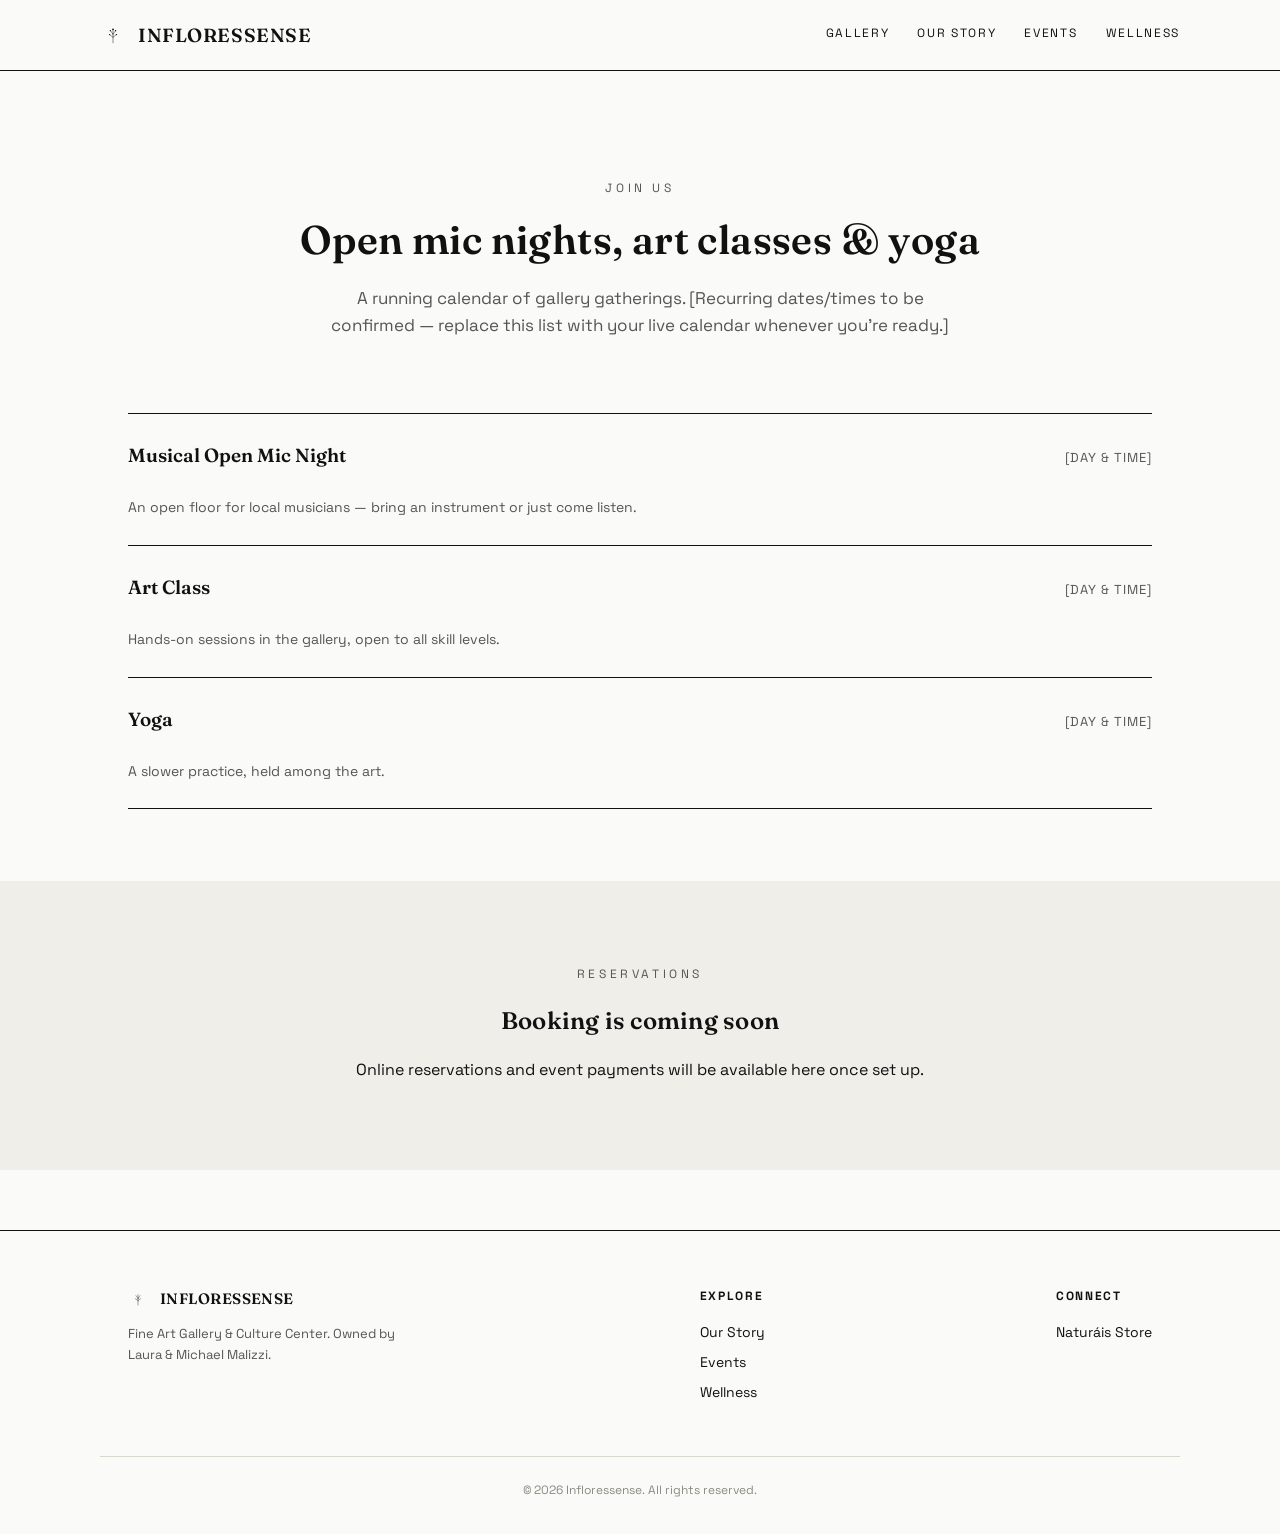
==== events.html @ fa317d66 "Initial Infloressense site: gallery homepage, owner story, events, wellness link-out Co-Authored-By:" ====
<!DOCTYPE html>
<html lang="en">
<head>
<meta charset="UTF-8">
<meta name="viewport" content="width=device-width, initial-scale=1.0">
<title>Events — Infloressense</title>
<meta name="description" content="Open mic nights, art classes, and yoga at Infloressense Fine Art Gallery & Culture Center.">
<link rel="preconnect" href="https://fonts.googleapis.com">
<link href="https://fonts.googleapis.com/css2?family=Fraunces:opsz,wght@9..144,500;9..144,600&family=Space+Grotesk:wght@400;500&display=swap" rel="stylesheet">
<link rel="stylesheet" href="css/style.css">
</head>
<body>

<header class="site-header">
  <div class="container header-inner">
    <a href="index.html" class="logo-mark">
      <svg width="26" height="26" viewBox="0 0 120 120" fill="none" stroke="#111111" stroke-width="2.2" stroke-linecap="round">
        <path d="M60 96 V56" /><path d="M60 70 L44 58" /><path d="M60 70 L76 58" />
        <path d="M60 56 L48 40" /><path d="M60 56 L72 40" /><path d="M60 56 L60 34" />
        <circle cx="44" cy="58" r="3" fill="#111111" stroke="none" /><circle cx="76" cy="58" r="3" fill="#111111" stroke="none" />
        <circle cx="48" cy="40" r="3" fill="#111111" stroke="none" /><circle cx="72" cy="40" r="3" fill="#111111" stroke="none" />
        <circle cx="60" cy="34" r="4" fill="#111111" stroke="none" />
      </svg>
      <span class="logo-word">Infloressense</span>
    </a>
    <nav class="main-nav">
      <a href="index.html">Gallery</a>
      <a href="story.html">Our Story</a>
      <a href="events.html">Events</a>
      <a href="wellness.html">Wellness</a>
    </nav>
    <button class="nav-toggle" aria-label="Toggle menu">&#9776;</button>
  </div>
</header>

<section class="hero" style="padding-bottom:40px;">
  <div class="container">
    <p class="eyebrow">Join Us</p>
    <h1 style="font-size:40px;">Open mic nights, art classes &amp; yoga</h1>
    <p class="lead">A running calendar of gallery gatherings. [Recurring dates/times to be confirmed — replace this list with your live calendar whenever you're ready.]</p>
  </div>
</section>

<section class="section" style="padding-top:0;">
  <div class="container">
    <div class="event-list">
      <div class="event-row">
        <span class="event-name">Musical Open Mic Night</span>
        <span class="event-when">[Day &amp; Time]</span>
        <p>An open floor for local musicians — bring an instrument or just come listen.</p>
      </div>
      <div class="event-row">
        <span class="event-name">Art Class</span>
        <span class="event-when">[Day &amp; Time]</span>
        <p>Hands-on sessions in the gallery, open to all skill levels.</p>
      </div>
      <div class="event-row">
        <span class="event-name">Yoga</span>
        <span class="event-when">[Day &amp; Time]</span>
        <p>A slower practice, held among the art.</p>
      </div>
    </div>
  </div>
</section>

<section class="section section-tan" style="text-align:center;">
  <div class="container">
    <p class="eyebrow">Reservations</p>
    <h2>Booking is coming soon</h2>
    <p class="lead">Online reservations and event payments will be available here once set up.</p>
  </div>
</section>

<footer class="site-footer">
  <div class="container footer-inner">
    <div class="footer-brand">
      <a href="index.html" class="logo-mark" style="margin-bottom:10px;">
        <svg width="20" height="20" viewBox="0 0 120 120" fill="none" stroke="#111111" stroke-width="2.4" stroke-linecap="round">
          <path d="M60 96 V56" /><path d="M60 70 L44 58" /><path d="M60 70 L76 58" />
          <path d="M60 56 L48 40" /><path d="M60 56 L72 40" /><path d="M60 56 L60 34" />
        </svg>
        <span class="logo-word" style="font-size:15px;">Infloressense</span>
      </a>
      <p>Fine Art Gallery &amp; Culture Center. Owned by Laura &amp; Michael Malizzi.</p>
    </div>
    <div class="footer-links">
      <h4>Explore</h4>
      <a href="story.html">Our Story</a>
      <a href="events.html">Events</a>
      <a href="wellness.html">Wellness</a>
    </div>
    <div class="footer-links">
      <h4>Connect</h4>
      <a href="https://naturais.us">Naturáis Store</a>
    </div>
  </div>
  <div class="container footer-bottom">
    &copy; 2026 Infloressense. All rights reserved.
  </div>
</footer>

</body>
</html>
---- css/style.css ----
:root{
  --ink:#111111;
  --paper:#FAFAF8;
  --tan:#EFEEE9;
  --line:#111111;
  --muted:#555555;
  --muted-2:#8A8A82;
}
*{box-sizing:border-box;}
body{
  margin:0;
  background:var(--paper);
  color:var(--ink);
  font-family:'Space Grotesk', sans-serif;
  line-height:1.6;
}
h1,h2,h3{
  font-family:'Fraunces', serif;
  font-weight:600;
  margin:0 0 .4em;
  letter-spacing:.01em;
}
a{color:var(--ink);}
.container{max-width:1080px;margin:0 auto;padding:0 28px;}

/* Header */
.site-header{
  border-bottom:1px solid var(--ink);
  background:var(--paper);
  position:sticky;top:0;z-index:20;
}
.header-inner{
  display:flex;align-items:center;justify-content:space-between;
  padding:20px 0;
}
.logo-mark{display:flex;align-items:center;gap:12px;text-decoration:none;color:var(--ink);}
.logo-mark svg{display:block;}
.logo-word{font-family:'Fraunces', serif;font-weight:600;font-size:19px;text-transform:uppercase;letter-spacing:.03em;}
.main-nav{display:flex;gap:28px;}
.main-nav a{
  font-size:12px;letter-spacing:.14em;text-transform:uppercase;
  text-decoration:none;color:var(--ink);
  padding-bottom:2px;border-bottom:1px solid transparent;
}
.main-nav a:hover{border-bottom-color:var(--ink);}
.nav-toggle{display:none;background:none;border:1px solid var(--ink);font-size:18px;padding:6px 10px;cursor:pointer;}

/* Hero */
.hero{
  padding:96px 0 84px;
  text-align:center;
}
.eyebrow{
  font-size:12px;letter-spacing:.3em;text-transform:uppercase;color:var(--muted);
  margin-bottom:18px;
}
.hero h1{
  font-size:48px;
  max-width:820px;margin:0 auto 22px;
  line-height:1.15;
}
.hero p.lead{
  max-width:640px;margin:0 auto 34px;
  font-size:17px;color:var(--muted);
}
.hero-mark{margin:0 auto 28px;}
.btn{
  display:inline-block;
  padding:14px 30px;
  border:1px solid var(--ink);
  text-decoration:none;
  color:var(--ink);
  font-size:12px;letter-spacing:.16em;text-transform:uppercase;
  transition:background .15s,color .15s;
}
.btn:hover{background:var(--ink);color:var(--paper);}
.btn-solid{background:var(--ink);color:var(--paper);}
.btn-solid:hover{background:var(--paper);color:var(--ink);}
.btn-row{display:flex;gap:16px;justify-content:center;flex-wrap:wrap;}

/* Sections */
.section{padding:72px 0;}
.section-tan{background:var(--tan);}
.section-head{text-align:center;max-width:720px;margin:0 auto 44px;}
.rule{width:64px;height:1px;background:var(--ink);margin:0 auto 28px;}

.concept-grid{
  display:grid;grid-template-columns:1fr 1fr;gap:56px;align-items:center;
}
.concept-grid .corner-frame{
  border:1px solid var(--ink);
  padding:40px;
  aspect-ratio:4/3;
  display:flex;align-items:center;justify-content:center;
  position:relative;
}
.concept-grid .corner-frame span{
  font-family:'Fraunces', serif;font-style:italic;font-size:20px;color:var(--muted);text-align:center;
}

.card-row{
  display:grid;grid-template-columns:repeat(3,1fr);gap:0;
  border-top:1px solid var(--ink);border-left:1px solid var(--ink);
}
.card{
  border-right:1px solid var(--ink);border-bottom:1px solid var(--ink);
  padding:36px 30px;
}
.card h3{font-size:18px;text-transform:uppercase;letter-spacing:.04em;margin-bottom:10px;}
.card p{color:var(--muted);font-size:14px;margin:0;}

/* Owners */
.owners{
  display:grid;grid-template-columns:1fr 1fr;gap:48px;margin-top:20px;
}
.owner-card{border:1px solid var(--ink);padding:36px;}
.owner-card h3{font-size:16px;text-transform:uppercase;letter-spacing:.06em;margin-bottom:14px;}
.owner-card p{font-size:15px;color:var(--muted);}

/* Events */
.event-list{border-top:1px solid var(--ink);}
.event-row{
  display:flex;justify-content:space-between;align-items:baseline;gap:20px;
  padding:26px 0;border-bottom:1px solid var(--ink);
  flex-wrap:wrap;
}
.event-row .event-name{font-family:'Fraunces', serif;font-weight:600;font-size:19px;}
.event-row .event-when{font-size:13px;letter-spacing:.08em;text-transform:uppercase;color:var(--muted);white-space:nowrap;}
.event-row p{margin:6px 0 0;color:var(--muted);font-size:14px;width:100%;}

/* Link-out cards */
.linkout-grid{display:grid;grid-template-columns:1fr 1fr;gap:28px;}
.linkout-card{border:1px solid var(--ink);padding:40px;text-align:center;}
.linkout-card h3{font-size:17px;text-transform:uppercase;letter-spacing:.04em;margin-bottom:12px;}
.linkout-card p{color:var(--muted);font-size:14px;margin-bottom:24px;}

/* Footer */
.site-footer{border-top:1px solid var(--ink);padding:56px 0 34px;margin-top:60px;background:var(--paper);}
.footer-inner{display:flex;justify-content:space-between;gap:40px;flex-wrap:wrap;}
.footer-brand p{color:var(--muted);font-size:13px;max-width:280px;}
.footer-links h4{font-size:12px;text-transform:uppercase;letter-spacing:.14em;margin:0 0 14px;}
.footer-links a{display:block;font-size:14px;margin-bottom:8px;text-decoration:none;color:var(--ink);}
.footer-links a:hover{text-decoration:underline;}
.footer-bottom{margin-top:44px;padding-top:24px;border-top:1px solid #d8d6cd;font-size:12px;color:var(--muted-2);text-align:center;}

@media (max-width:820px){
  .concept-grid,.owners,.linkout-grid{grid-template-columns:1fr;}
  .card-row{grid-template-columns:1fr;}
  .main-nav{display:none;}
  .nav-toggle{display:block;}
  .hero h1{font-size:34px;}
}
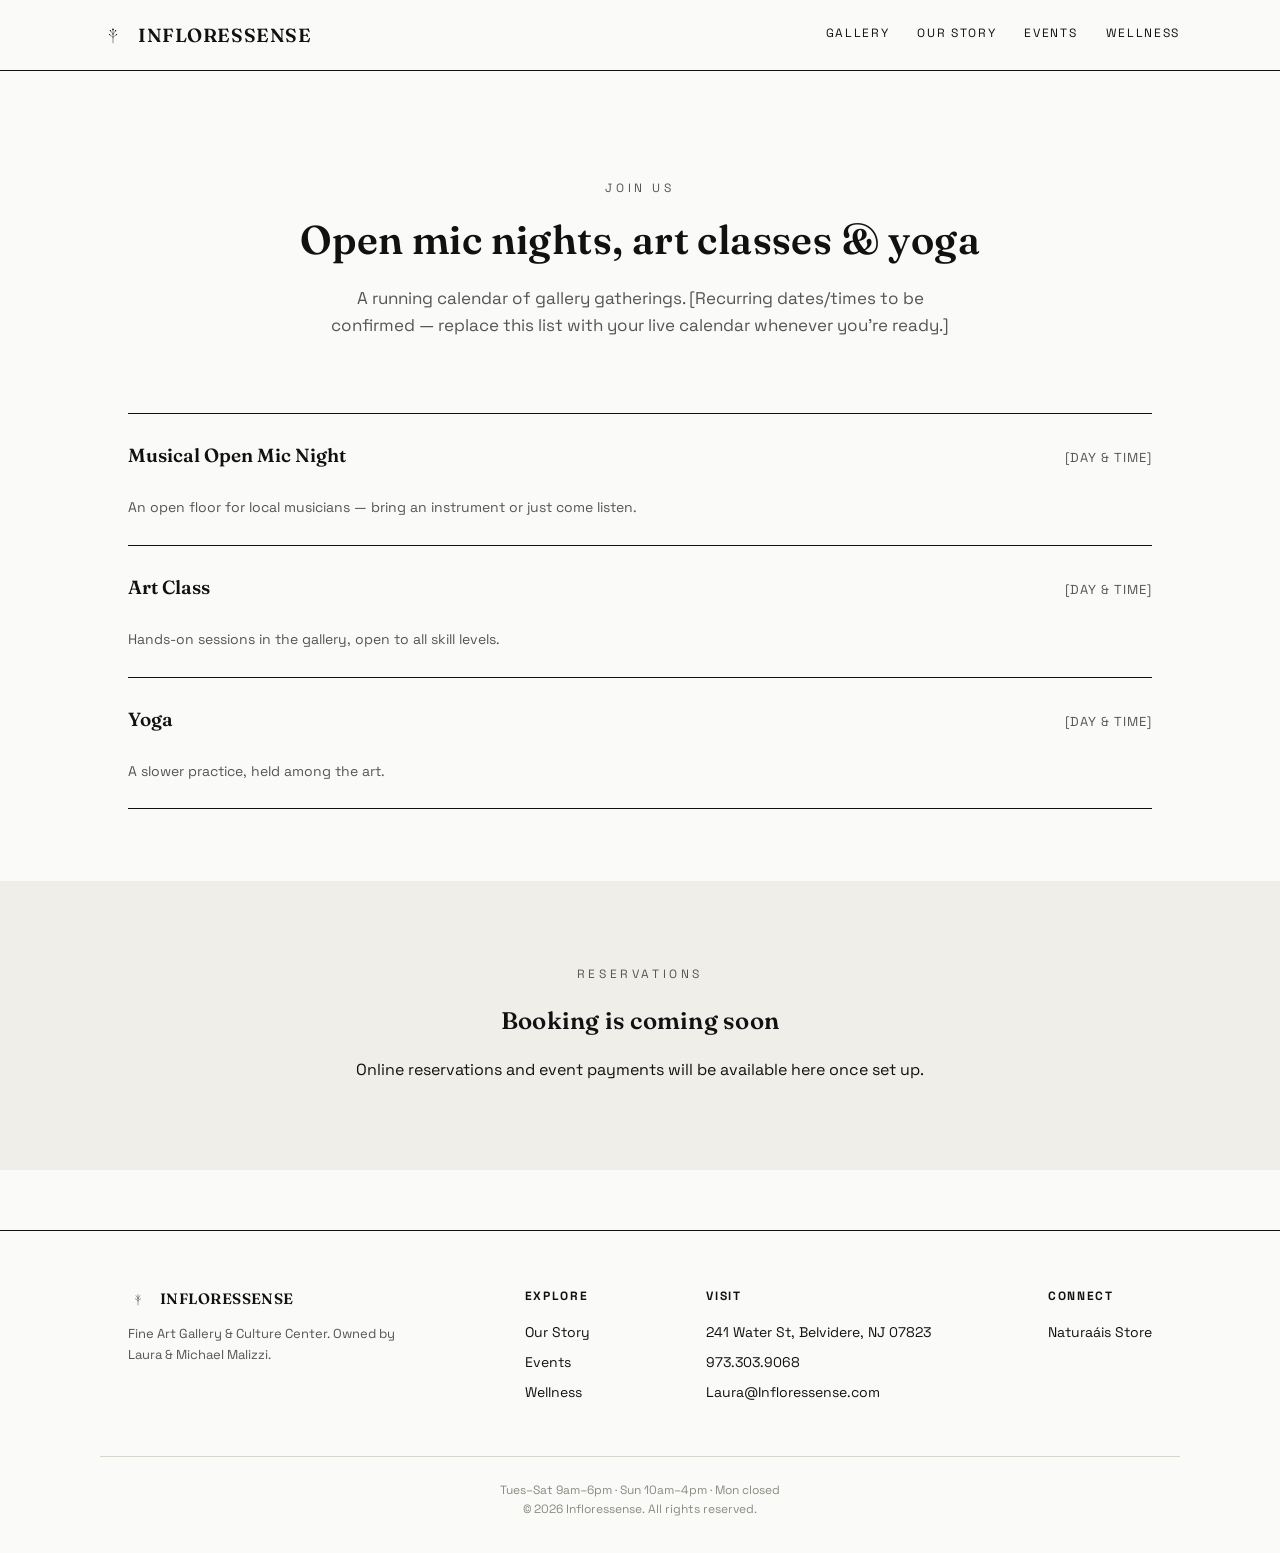
==== commit 87aeccf9: "Add real gallery hours, address, and contact info to footer Pulled from Infloressense's existing lis" ====
--- a/events.html
+++ b/events.html
@@ -90,11 +90,18 @@
       <a href="wellness.html">Wellness</a>
     </div>
     <div class="footer-links">
+      <h4>Visit</h4>
+      <a href="https://maps.google.com/?q=241+Water+St+Belvidere+NJ+07823" target="_blank" rel="noopener">241 Water St, Belvidere, NJ 07823</a>
+      <a href="tel:9733039068">973.303.9068</a>
+      <a href="mailto:Laura@Infloressense.com">Laura@Infloressense.com</a>
+    </div>
+    <div class="footer-links">
       <h4>Connect</h4>
-      <a href="https://naturais.us">Naturáis Store</a>
+      <a href="https://naturais.us">Naturaáis Store</a>
     </div>
   </div>
   <div class="container footer-bottom">
+    Tues&ndash;Sat 9am&ndash;6pm &middot; Sun 10am&ndash;4pm &middot; Mon closed<br>
     &copy; 2026 Infloressense. All rights reserved.
   </div>
 </footer>
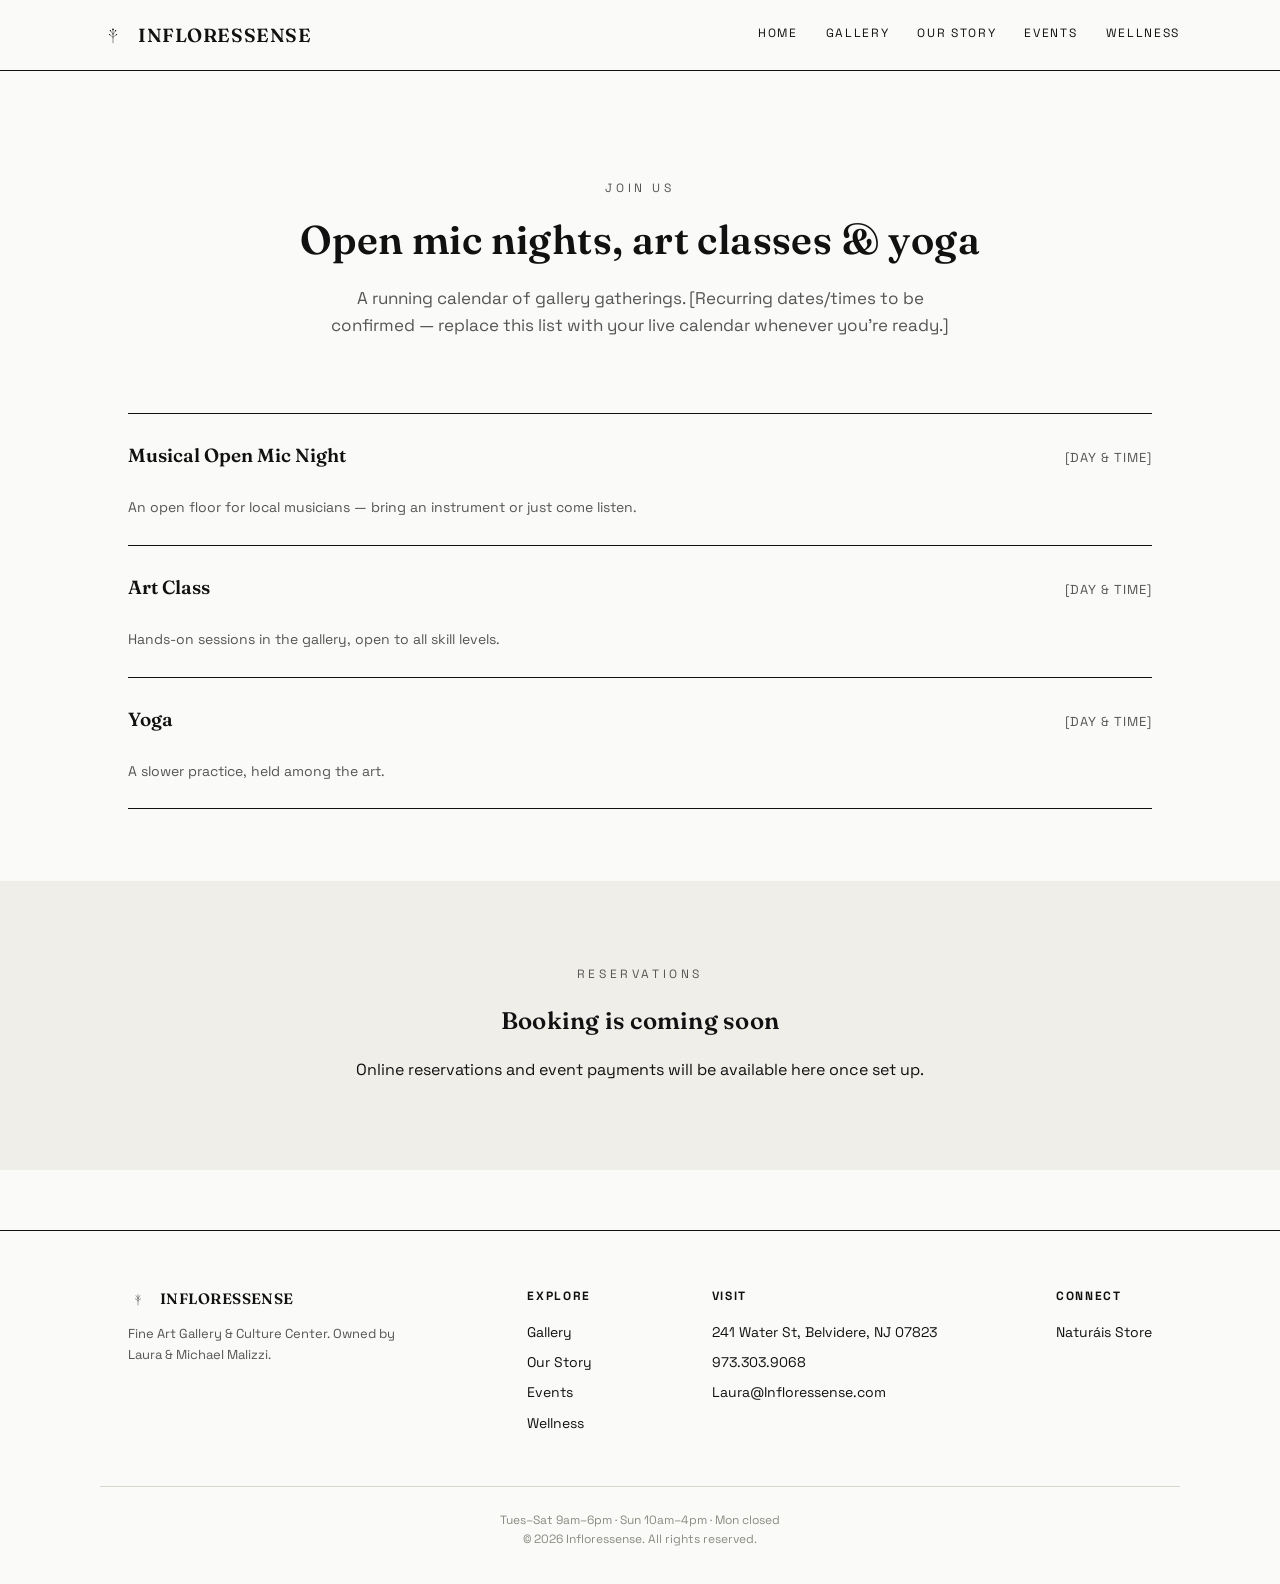
==== commit 61846be7: "Update navigation links and footer store link" ====
--- a/events.html
+++ b/events.html
@@ -24,7 +24,8 @@
       <span class="logo-word">Infloressense</span>
     </a>
     <nav class="main-nav">
-      <a href="index.html">Gallery</a>
+      <a href="index.html">Home</a>
+      <a href="gallery.html">Gallery</a>
       <a href="story.html">Our Story</a>
       <a href="events.html">Events</a>
       <a href="wellness.html">Wellness</a>
@@ -85,6 +86,7 @@
     </div>
     <div class="footer-links">
       <h4>Explore</h4>
+      <a href="gallery.html">Gallery</a>
       <a href="story.html">Our Story</a>
       <a href="events.html">Events</a>
       <a href="wellness.html">Wellness</a>
@@ -97,7 +99,7 @@
     </div>
     <div class="footer-links">
       <h4>Connect</h4>
-      <a href="https://naturais.us">Naturaáis Store</a>
+      <a href="https://naturais.us?utm_source=artinflo&utm_medium=referral&utm_campaign=gallery-partner&utm_content=footer-link">Naturáis Store</a>
     </div>
   </div>
   <div class="container footer-bottom">
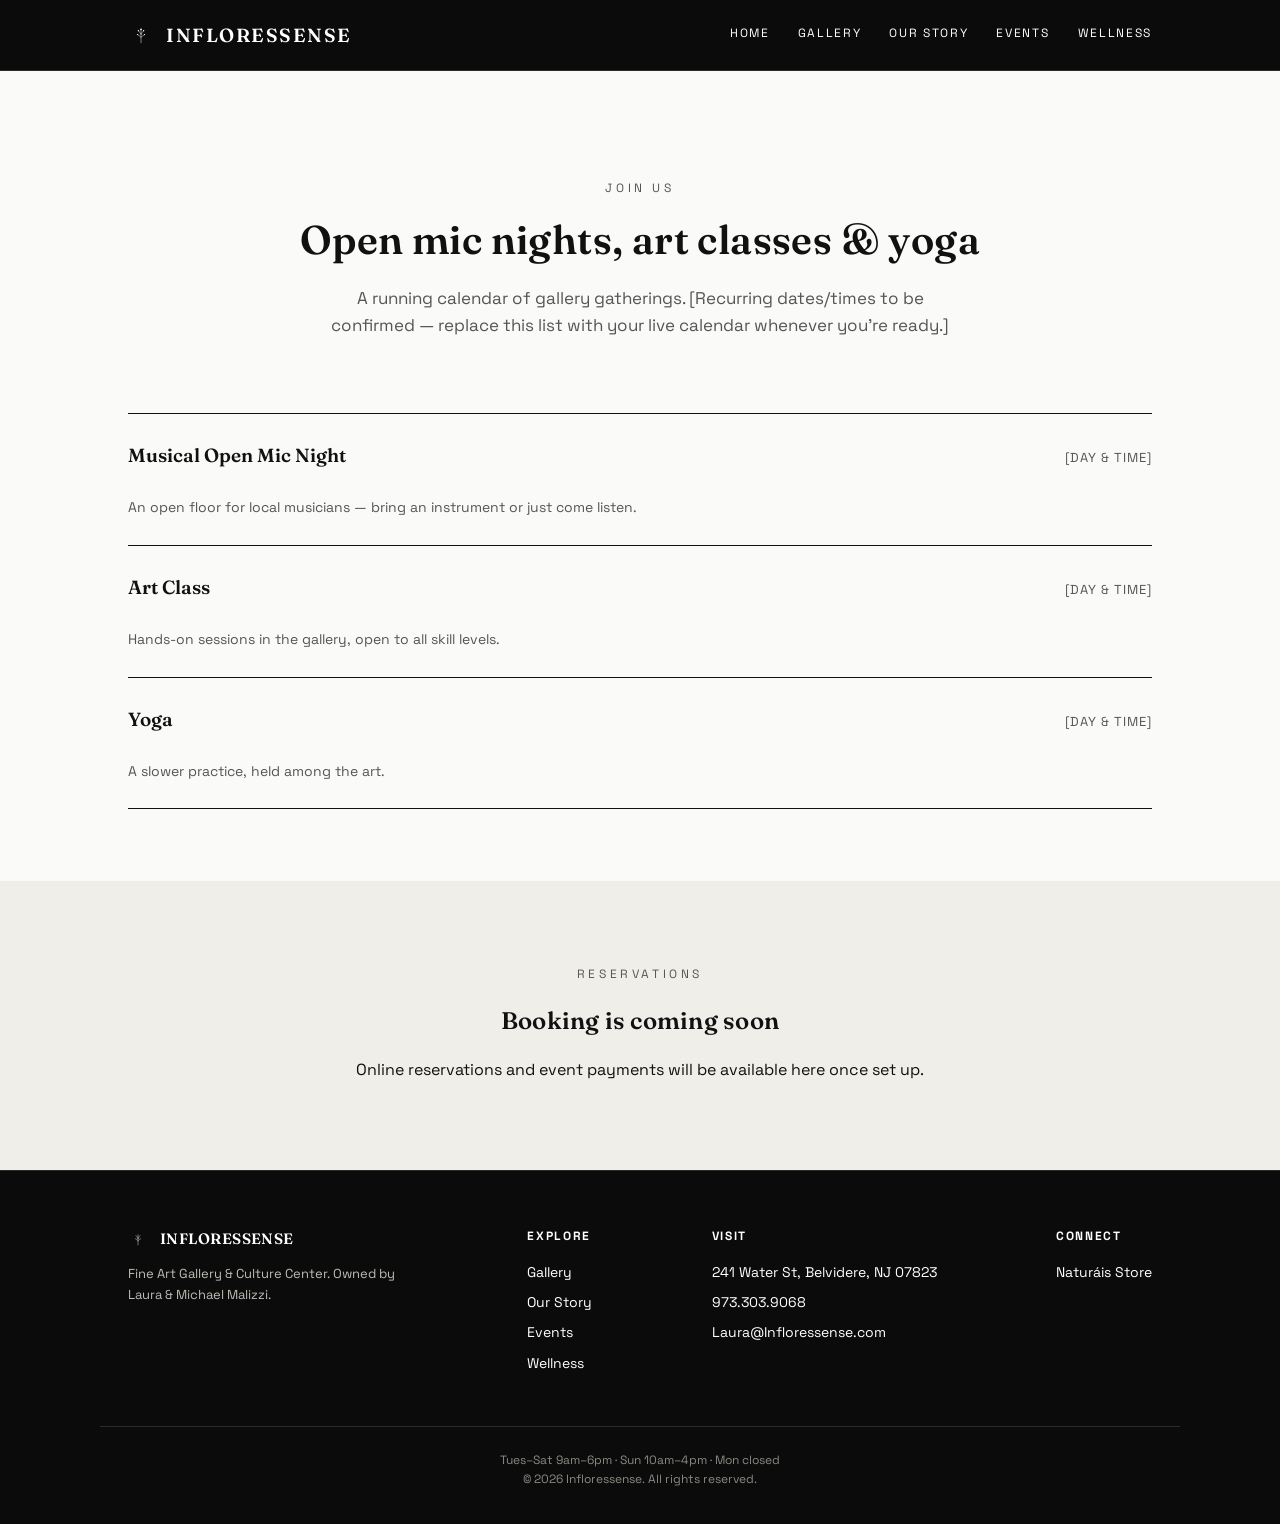
==== commit d594de2b: "Add sitemap, robots.txt, canonical URLs and gallery structured data - sitemap.xml lists the 5 pages;" ====
--- a/events.html
+++ b/events.html
@@ -8,6 +8,7 @@
 <link rel="preconnect" href="https://fonts.googleapis.com">
 <link href="https://fonts.googleapis.com/css2?family=Fraunces:opsz,wght@9..144,500;9..144,600&family=Space+Grotesk:wght@400;500&display=swap" rel="stylesheet">
 <link rel="stylesheet" href="css/style.css">
+<link rel="canonical" href="https://artinflo.com/events.html">
 </head>
 <body>
 
@@ -99,7 +100,7 @@
     </div>
     <div class="footer-links">
       <h4>Connect</h4>
-      <a href="https://naturais.us?utm_source=artinflo&utm_medium=referral&utm_campaign=gallery-partner&utm_content=footer-link">Naturáis Store</a>
+      <a href="https://naturais-5712.myshopify.com/discount/LAURAMALIZZIWAR?ref=Infloressense&utm_source=artinflo&utm_medium=referral&utm_campaign=gallery-partner&utm_content=footer-link">Naturáis Store</a>
     </div>
   </div>
   <div class="container footer-bottom">
--- a/css/style.css
+++ b/css/style.css
@@ -31,7 +31,7 @@
 }
 .header-inner{
   display:flex;align-items:center;justify-content:space-between;
-  padding:20px 0;
+  padding:20px 28px;
 }
 .logo-mark{display:flex;align-items:center;gap:12px;text-decoration:none;color:var(--ink);}
 .logo-mark svg{display:block;}
@@ -150,3 +150,50 @@
   .nav-toggle{display:block;}
   .hero h1{font-size:34px;}
 }
+
+
+/* ===== Night theme: dark header & footer, image hero ===== */
+.site-header{background:#0b0b0b;border-bottom:1px solid #2a2a2a;}
+.site-header .logo-mark,.site-header .logo-word{color:#fff;}
+.site-header .logo-word{letter-spacing:.08em;}
+.site-header svg path{stroke:#fff;}
+.site-header svg circle{fill:#fff;}
+.main-nav a{color:#fff;}
+.main-nav a:hover{border-bottom-color:#fff;}
+.nav-toggle{color:#fff;border-color:#fff;}
+.site-footer{background:#0b0b0b;color:#fff;border-top:1px solid #2a2a2a;margin-top:0;}
+.site-footer .logo-mark,.site-footer .logo-word{color:#fff;}
+.site-footer svg path{stroke:#fff;}
+.site-footer svg circle{fill:#fff;}
+.site-footer a,.footer-links h4{color:#fff;}
+.footer-brand p{color:#bdbdb5;}
+.footer-bottom{border-top-color:#2a2a2a;color:#8a8a82;}
+
+.hero-night{
+  color:#fff;
+  background:linear-gradient(rgba(8,8,8,.42),rgba(8,8,8,.80)),url('../images/storefront-night.jpg') center 38%/cover no-repeat;
+  padding:150px 0 130px;
+}
+.hero-night .eyebrow{color:#e6e4dc;}
+.hero-night h1{font-size:64px;font-style:italic;font-weight:500;color:#fff;max-width:880px;text-shadow:0 2px 24px rgba(0,0,0,.45);}
+.hero-night p.lead{color:#ecebe4;max-width:660px;}
+.hero-night .btn{border-color:#fff;color:#fff;}
+.hero-night .btn:hover{background:#fff;color:#111;}
+.hero-night .btn-solid{background:#fff;color:#111;}
+.hero-night .btn-solid:hover{background:transparent;color:#fff;}
+
+.preview-strip{display:grid;grid-template-columns:repeat(3,1fr);background:#0b0b0b;}
+.preview-strip a{display:block;position:relative;overflow:hidden;aspect-ratio:1/1;}
+.preview-strip img{width:100%;height:100%;object-fit:cover;display:block;transition:transform .5s ease,opacity .3s;opacity:.92;}
+.preview-strip a:hover img{transform:scale(1.04);opacity:1;}
+.preview-strip span{position:absolute;left:18px;bottom:14px;color:#fff;font-size:12px;letter-spacing:.16em;text-transform:uppercase;text-shadow:0 1px 8px rgba(0,0,0,.7);}
+
+@media (max-width:820px){
+  .header-inner{flex-wrap:wrap;gap:12px;}
+  .main-nav{display:flex;flex-wrap:wrap;gap:8px 18px;width:100%;}
+  .nav-toggle{display:none;}
+  .hero-night{padding:96px 0 84px;}
+  .hero-night h1{font-size:40px;}
+  .preview-strip{grid-template-columns:1fr;}
+  .preview-strip a{aspect-ratio:4/3;}
+}
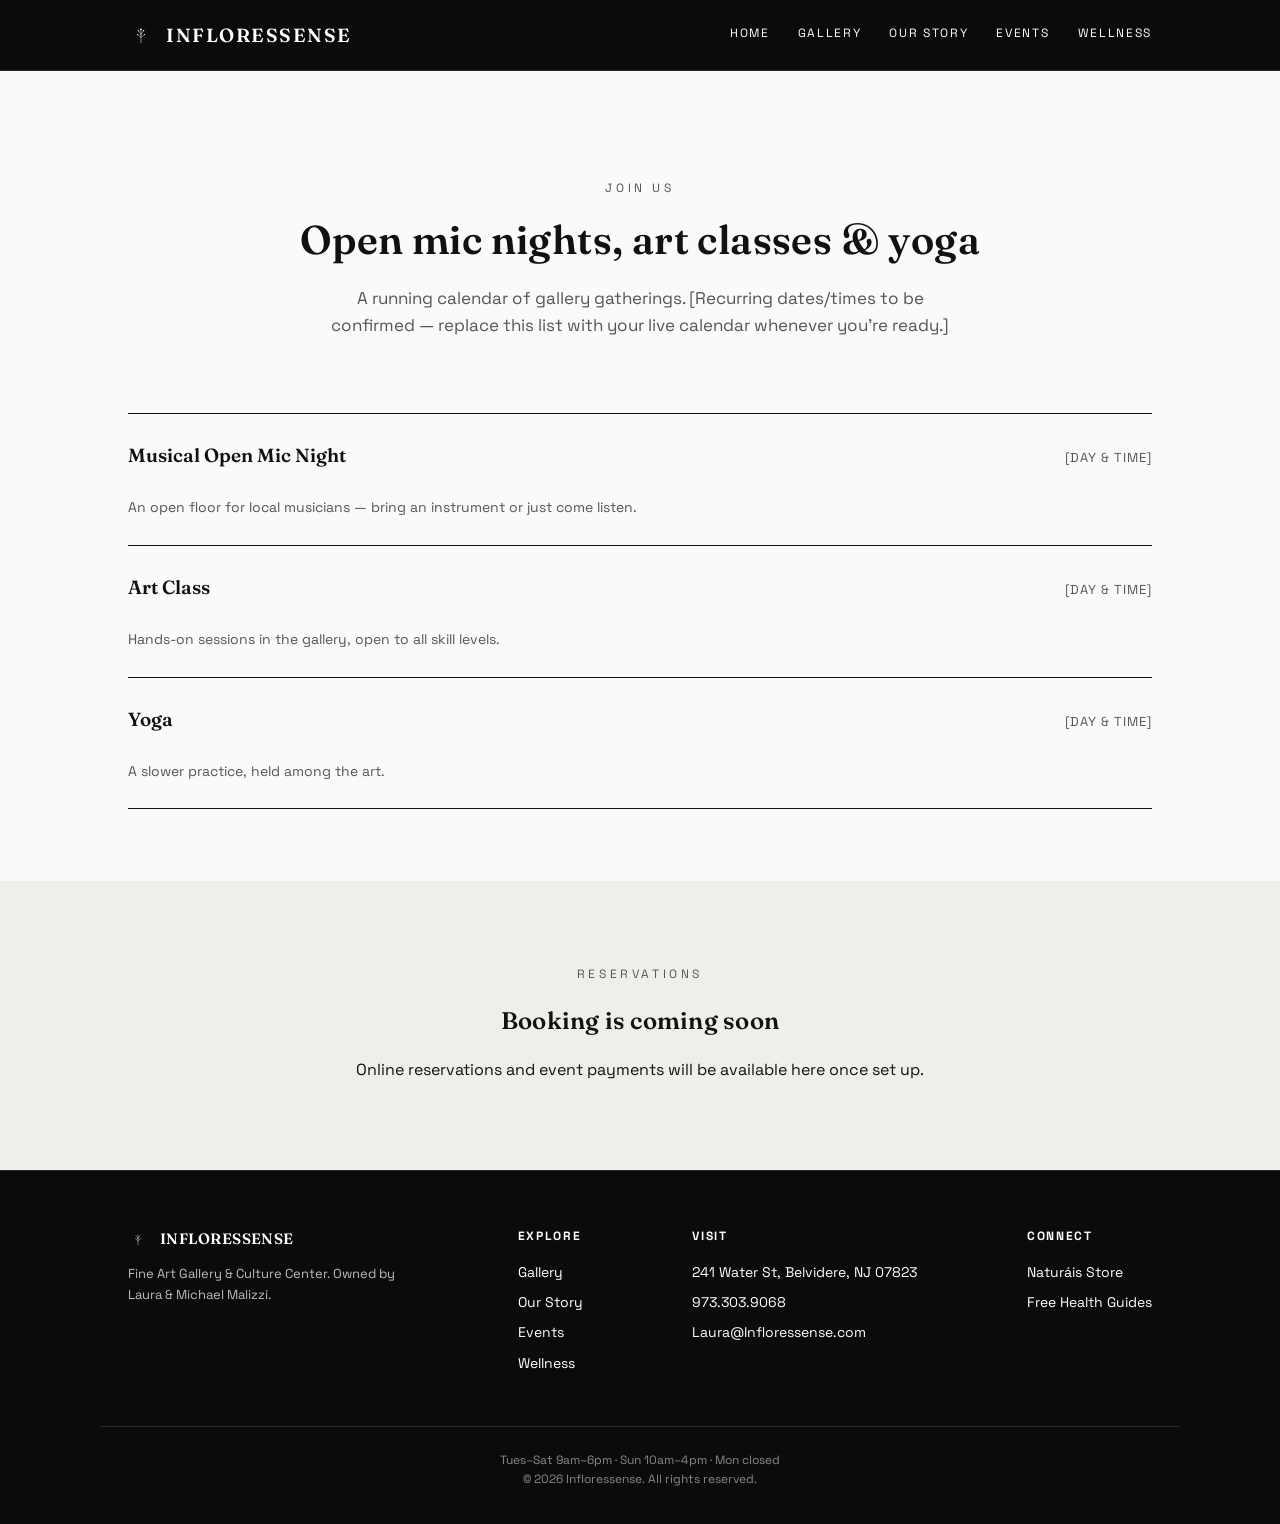
==== commit 6dddee5f: "Expand Wellness page and add Only Nature's Finest as a resource Wellness page was ~100 words of most" ====
--- a/events.html
+++ b/events.html
@@ -101,6 +101,7 @@
     <div class="footer-links">
       <h4>Connect</h4>
       <a href="https://naturais-5712.myshopify.com/discount/LAURAMALIZZIWAR?ref=Infloressense&utm_source=artinflo&utm_medium=referral&utm_campaign=gallery-partner&utm_content=footer-link">Naturáis Store</a>
+      <a href="https://www.onlynaturesfinest.com/?utm_source=artinflo&amp;utm_medium=referral&amp;utm_campaign=gallery-partner&amp;utm_content=footer-link" target="_blank" rel="noopener">Free Health Guides</a>
     </div>
   </div>
   <div class="container footer-bottom">
